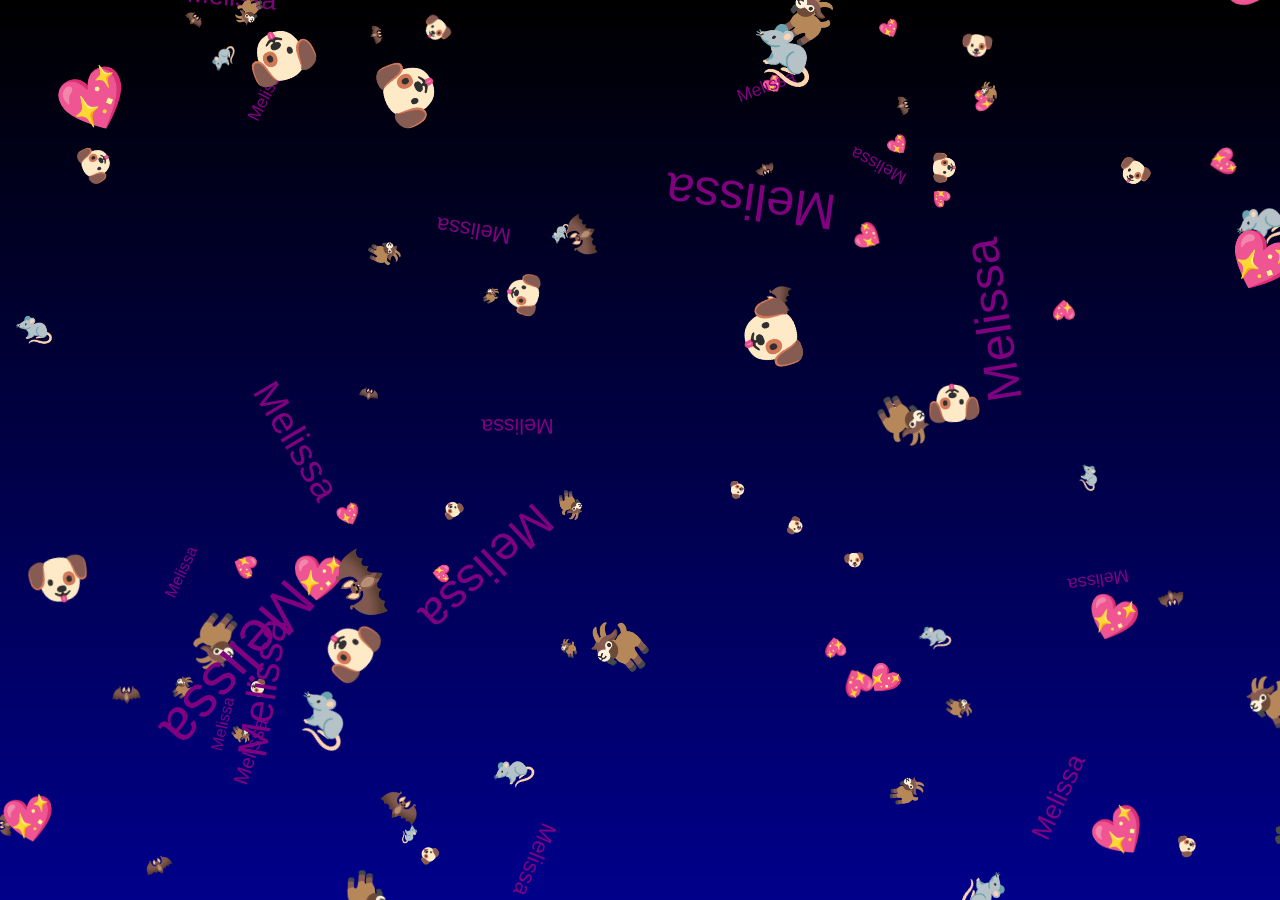
==== index.html @ 0265313b "Create index.html" ====
<!DOCTYPE html>
<html>
<head>
    <title>Starfield Effect</title>
    <style>
        body {
            margin: 0;
            overflow: hidden;
        }
        
        canvas {
            display: block;
        }
    </style>
</head>
<body>
    <canvas id="starfield"></canvas>

    <script>
    const canvas = document.getElementById('starfield');
    const ctx = canvas.getContext('2d');
    let width, height;

    const stars = [];
    const emojis = ['🐶', '🐀', '🐐', '🦇', 'Melissa', '💖',];
    const numStars = 100;

    function resizeCanvas() {
        width = window.innerWidth;
        height = window.innerHeight;
        canvas.width = width;
        canvas.height = height;

        // Initialize or reset stars
        for (let i = 0; i < numStars; i++) {
            const randomVelocity = Math.random();
            stars[i] = {
                x: Math.random() * width,
                y: Math.random() * height,
                // Use the square of a random number for the velocity to bias towards smaller values
                velocity: randomVelocity * randomVelocity * 3 + 1,
                emoji: emojis[Math.floor(Math.random() * emojis.length)],
                rotation: Math.random() * 2 * Math.PI, // Random initial rotation
                rotationSpeed: Math.random() * 0.02 - 0.01 // Random rotation speed between -0.01 and 0.01
            };
        }
    }

    function draw() {
        // Create a gradient that goes from black at the top to dark blue at the bottom
        const gradient = ctx.createLinearGradient(0, 0, 0, height);
        gradient.addColorStop(0, 'black');
        gradient.addColorStop(1, 'darkblue');

        // Fill the canvas with the gradient
        ctx.fillStyle = gradient;
        ctx.fillRect(0, 0, width, height);

        // Sort stars by velocity (size), so larger (closer) stars are drawn last (on top)
        stars.sort((a, b) => a.velocity - b.velocity);

        for (let i = 0; i < numStars; i++) {
            const star = stars[i];

            ctx.save(); // Save the current state of the context
            ctx.translate(star.x, star.y); // Move to the star's position
            ctx.rotate(star.rotation); // Rotate the context

            ctx.font = `${star.velocity}em Arial`;
            ctx.fillStyle = 'purple'; // Make sure the stars are white
            ctx.fillText(star.emoji, 0, 0); // Draw the star at the origin, since we've translated the context

            ctx.restore(); // Restore the context to its state before translation and rotation

            // Update star's position and rotation
            star.x += star.velocity;
            star.rotation += star.rotationSpeed;
            if (star.x > width) {
                // Star moved off the right edge, reset it to the left
                star.x = 0;
                star.y = Math.random() * height;
                star.velocity = Math.random() * 3 + 1;
                star.emoji = emojis[Math.floor(Math.random() * emojis.length)];
                star.rotation = Math.random() * 2 * Math.PI;
                star.rotationSpeed = Math.random() * 0.02 - 0.01;
            }
        }
    }

    function animate() {
        draw();
        requestAnimationFrame(animate);
    }

    resizeCanvas();
    animate();

    window.addEventListener('resize', resizeCanvas);
    </script>
</body>
</html>
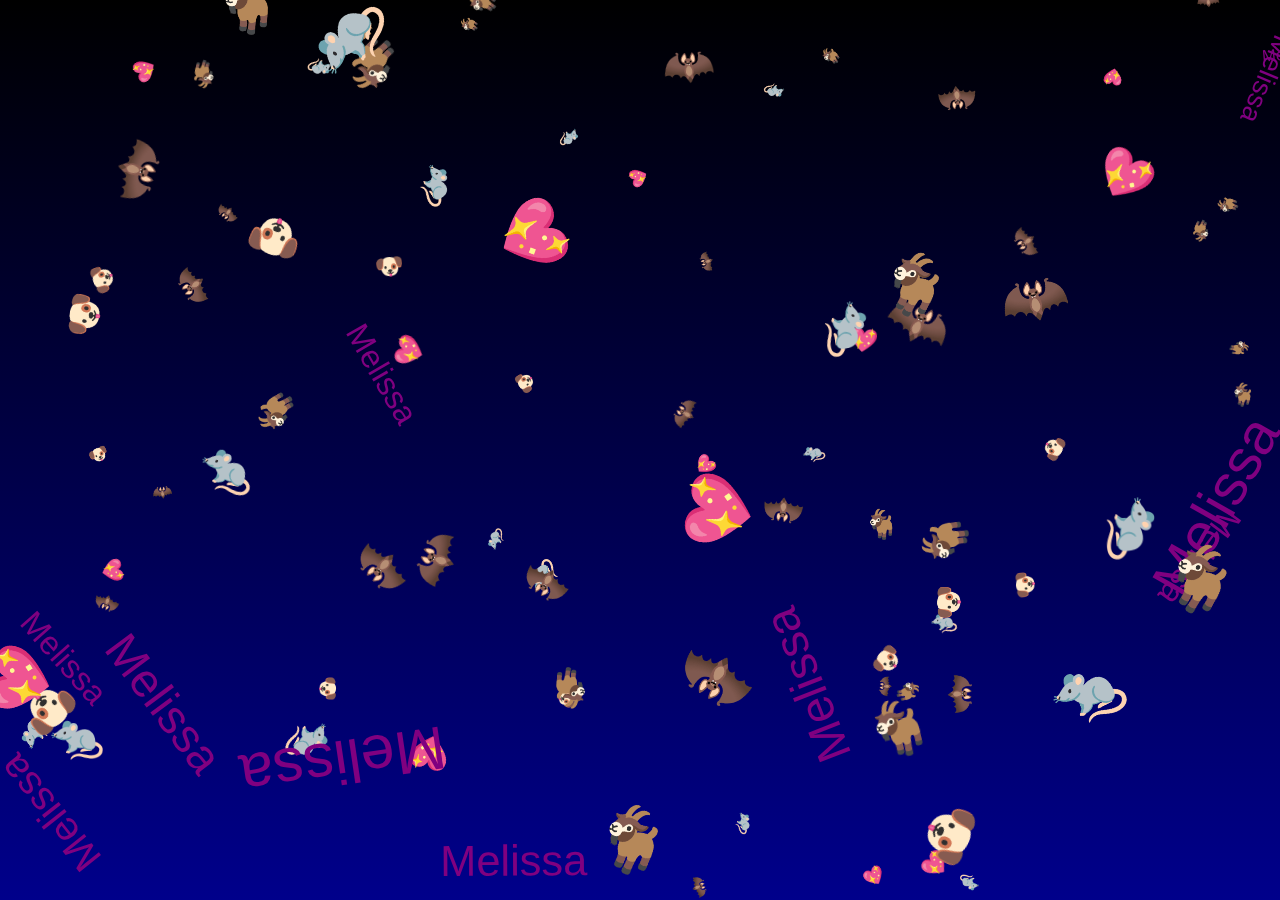
==== commit 8ec491a3: "Update index.html" ====
--- a/index.html
+++ b/index.html
@@ -14,7 +14,9 @@
     </style>
 </head>
 <body>
-    <canvas id="starfield"></canvas>
+    <canvas id="starfield">
+        <iframe src="https://www.udio.com/embed/whmc2bCoLc5dMm3aGwKAzK?embedVariant=alternate&utm_source=generator" style="width:700px; height:228px; border-radius:12px;"></iframe>
+    </canvas>
 
     <script>
     const canvas = document.getElementById('starfield');
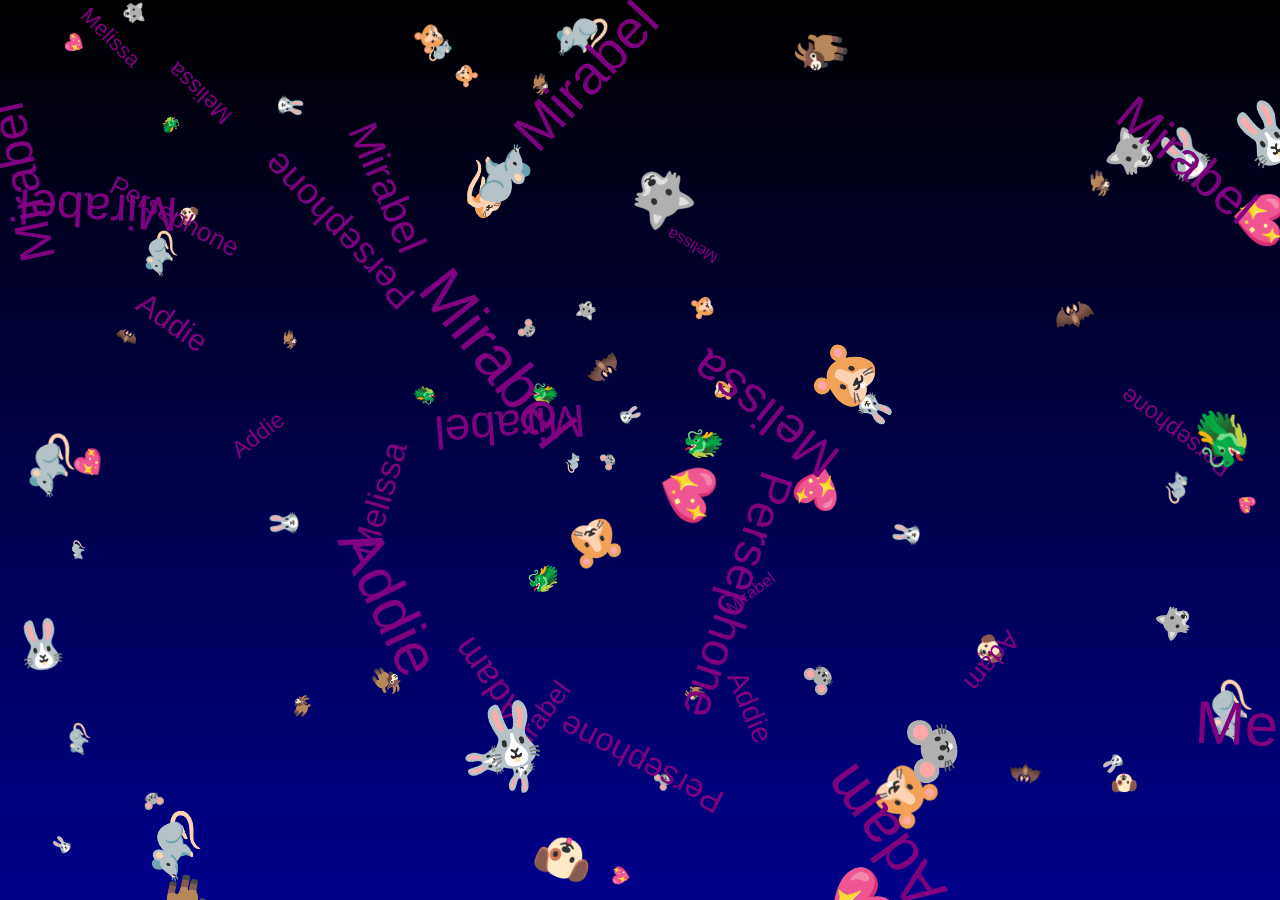
==== commit 3e849b8d: "Update index.html" ====
--- a/index.html
+++ b/index.html
@@ -24,7 +24,7 @@
     let width, height;
 
     const stars = [];
-    const emojis = ['🐶', '🐀', '🐐', '🦇', 'Melissa', '💖',];
+    const emojis = ['🐀', 'Addie', '💖','🐲','🐺','🐭','🐹','🐰', 'Persephone', '🦇', 'Melissa', '💖', 'Mirabel', '🐐',  'Adam', '🐶'];
     const numStars = 100;
 
     function resizeCanvas() {
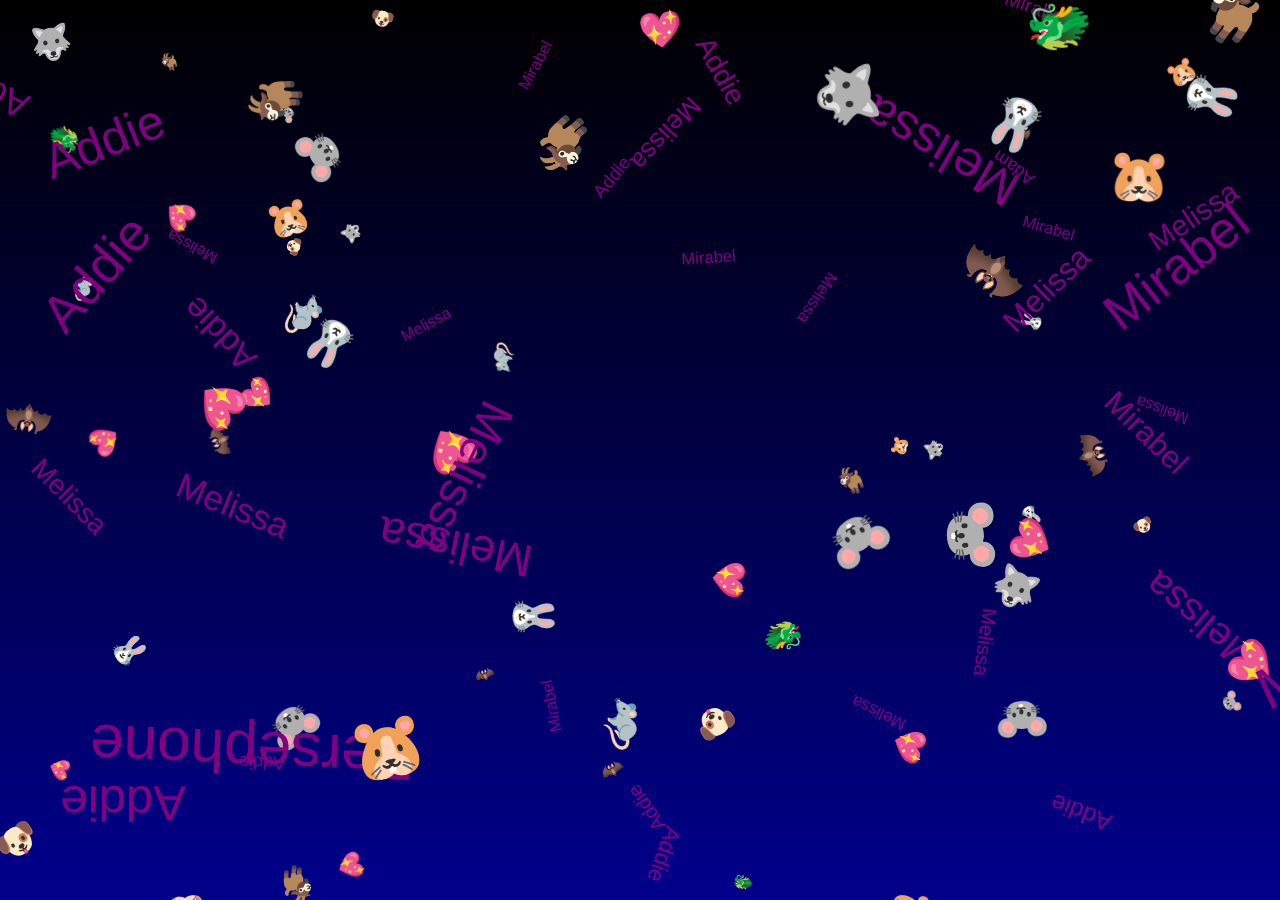
==== commit e927434f: "Update index.html" ====
--- a/index.html
+++ b/index.html
@@ -6,17 +6,36 @@
         body {
             margin: 0;
             overflow: hidden;
+            display: flex;
+            justify-content: center;
+            align-items: center;
+            height: 100vh;
+            background: black; /* Fallback background for aesthetic */
         }
-        
+
         canvas {
+            position: absolute;
+            top: 0;
+            left: 0;
+            width: 100%;
+            height: 100%;
             display: block;
+        }
+
+        iframe {
+            width: 700px;
+            height: 228px;
+            border: none; /* Remove borders */
+            border-radius: 0; /* Remove border-radius */
+            z-index: 1; /* Ensure it stays above the canvas */
         }
     </style>
 </head>
 <body>
-    <canvas id="starfield">
-        <iframe src="https://www.udio.com/embed/whmc2bCoLc5dMm3aGwKAzK?embedVariant=alternate&utm_source=generator" style="width:700px; height:228px; border-radius:12px;"></iframe>
-    </canvas>
+    <canvas id="starfield"></canvas>
+    <iframe 
+        src="https://www.udio.com/embed/whmc2bCoLc5dMm3aGwKAzK?embedVariant=alternate&utm_source=generator">
+    </iframe>
 
     <script>
     const canvas = document.getElementById('starfield');
@@ -39,46 +58,40 @@
             stars[i] = {
                 x: Math.random() * width,
                 y: Math.random() * height,
-                // Use the square of a random number for the velocity to bias towards smaller values
                 velocity: randomVelocity * randomVelocity * 3 + 1,
                 emoji: emojis[Math.floor(Math.random() * emojis.length)],
-                rotation: Math.random() * 2 * Math.PI, // Random initial rotation
-                rotationSpeed: Math.random() * 0.02 - 0.01 // Random rotation speed between -0.01 and 0.01
+                rotation: Math.random() * 2 * Math.PI,
+                rotationSpeed: Math.random() * 0.02 - 0.01
             };
         }
     }
 
     function draw() {
-        // Create a gradient that goes from black at the top to dark blue at the bottom
         const gradient = ctx.createLinearGradient(0, 0, 0, height);
         gradient.addColorStop(0, 'black');
         gradient.addColorStop(1, 'darkblue');
 
-        // Fill the canvas with the gradient
         ctx.fillStyle = gradient;
         ctx.fillRect(0, 0, width, height);
 
-        // Sort stars by velocity (size), so larger (closer) stars are drawn last (on top)
         stars.sort((a, b) => a.velocity - b.velocity);
 
         for (let i = 0; i < numStars; i++) {
             const star = stars[i];
 
-            ctx.save(); // Save the current state of the context
-            ctx.translate(star.x, star.y); // Move to the star's position
-            ctx.rotate(star.rotation); // Rotate the context
+            ctx.save();
+            ctx.translate(star.x, star.y);
+            ctx.rotate(star.rotation);
 
             ctx.font = `${star.velocity}em Arial`;
-            ctx.fillStyle = 'purple'; // Make sure the stars are white
-            ctx.fillText(star.emoji, 0, 0); // Draw the star at the origin, since we've translated the context
+            ctx.fillStyle = 'purple';
+            ctx.fillText(star.emoji, 0, 0);
 
-            ctx.restore(); // Restore the context to its state before translation and rotation
+            ctx.restore();
 
-            // Update star's position and rotation
             star.x += star.velocity;
             star.rotation += star.rotationSpeed;
             if (star.x > width) {
-                // Star moved off the right edge, reset it to the left
                 star.x = 0;
                 star.y = Math.random() * height;
                 star.velocity = Math.random() * 3 + 1;
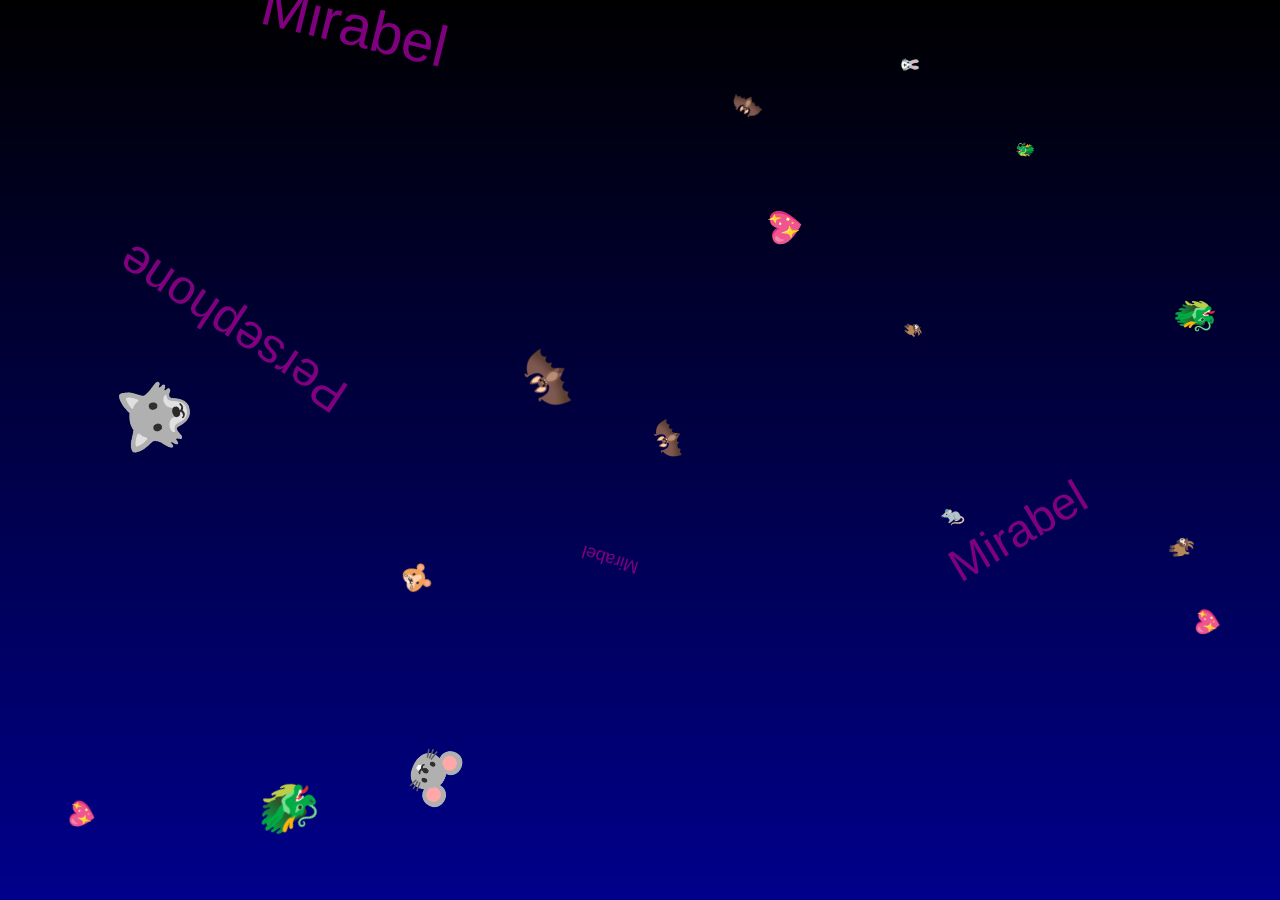
==== commit c3c11ecd: "Update index.html" ====
--- a/index.html
+++ b/index.html
@@ -44,7 +44,7 @@
 
     const stars = [];
     const emojis = ['🐀', 'Addie', '💖','🐲','🐺','🐭','🐹','🐰', 'Persephone', '🦇', 'Melissa', '💖', 'Mirabel', '🐐',  'Adam', '🐶'];
-    const numStars = 100;
+    const numStars = 20;
 
     function resizeCanvas() {
         width = window.innerWidth;
